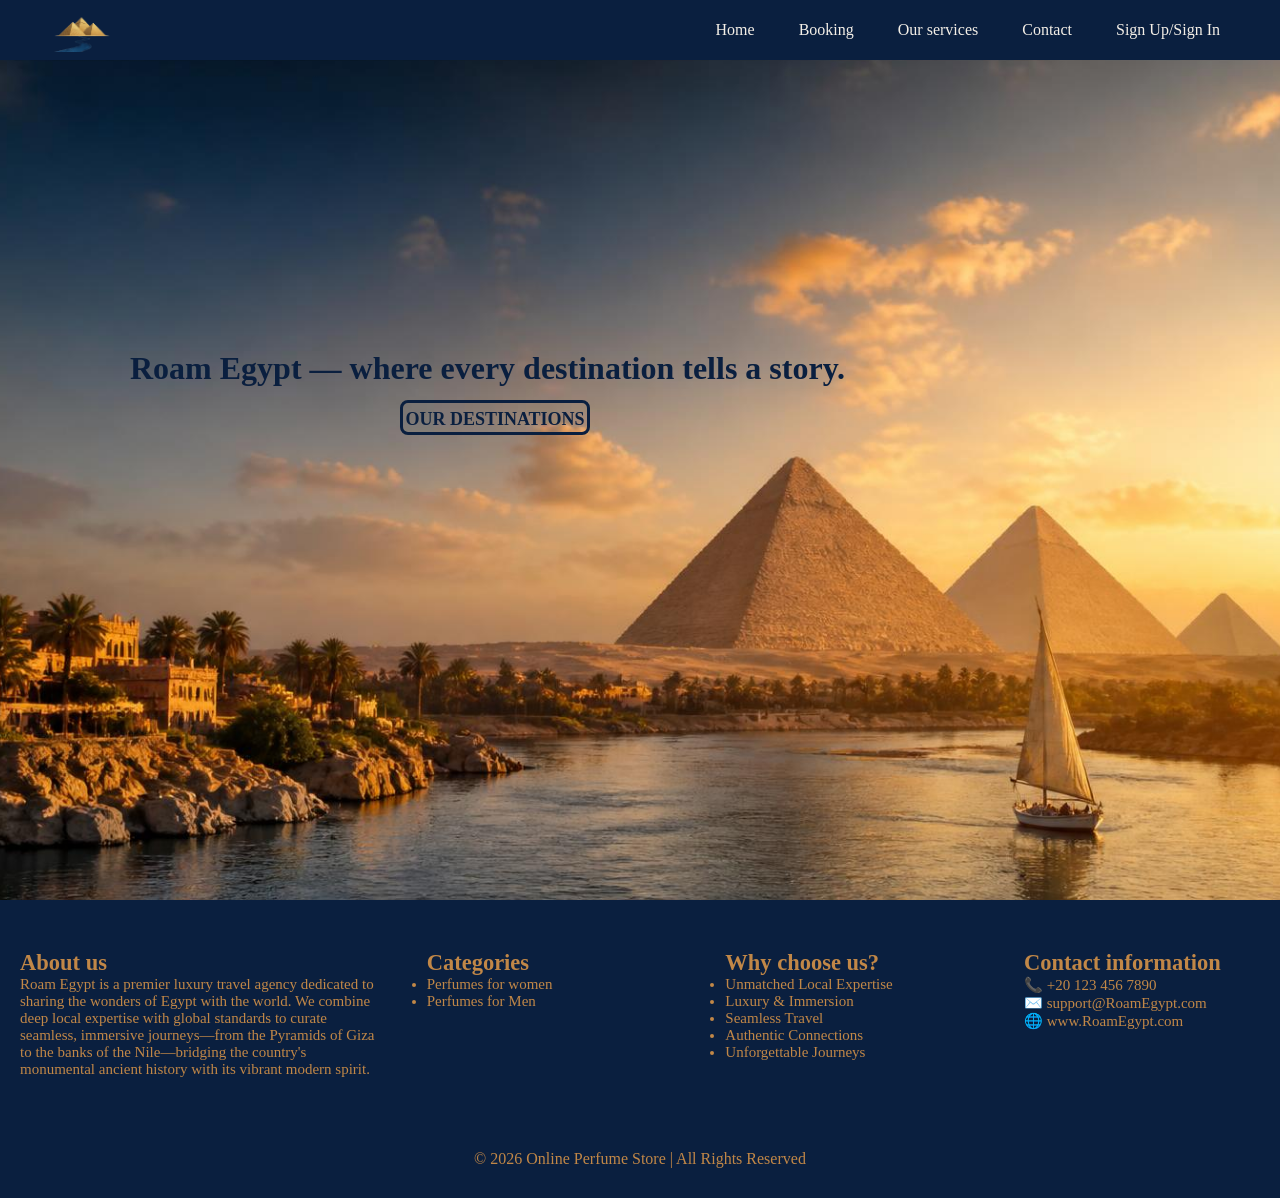
==== index.html @ 8ae3bf94 "Added the home page files,  login page files" ====
<!DOCTYPE html>
<html lang="en">

<head>
    <meta charset="UTF-8">
    <meta name="viewport" content="width=device-width, initial-scale=1.0">
    <title>Document</title>
    <link rel="stylesheet" href="style/home.css">
</head>

<body>
    <header>
        <nav>
            <div class="logo_container"> <img src="homephotos/transparent_logo-removebg-preview.png"> </div>
            <div class="nav_links">
            <a href="#">Home</a>
            <a href="#">Booking</a>
            <a href="#">Our services</a>
            <a href="#" class="active">Contact</a>
            <a href="#">Sign Up/Sign In</a>
            </div>
        </nav>
    </header>
    <div id="hero">
        <div class="hero_heading">
            <h1>Roam Egypt — where every destination tells a story.</h1>
        </div>


        <a href="destination.html" class="hero_button">
            OUR DESTINATIONS
        </a>

    </div>


    <footer>
        <div class="container">

            <div class="section-about">
                <h2 id="about">About us</h2>
                <p>Roam Egypt is a premier luxury travel agency dedicated to sharing the wonders of Egypt with the world. We combine deep local expertise with global standards to curate seamless, immersive journeys—from the Pyramids of Giza to the banks of the Nile—bridging the country's monumental ancient history with its vibrant modern spirit.</p>
            </div>

            <div class="section">
                <h2>Categories</h2>
                <ul>
                    <li>Perfumes for women</li>
                    <li>Perfumes for Men</li>
                </ul>
            </div>

            <div class="section">
                <h2>Why choose us?</h2>
                <ul>
                    <li>Unmatched Local Expertise</li>
                    <li>Luxury & Immersion</li>
                    <li>Seamless Travel</li>
                    <li>Authentic Connections</li>
                    <li>Unforgettable Journeys</li>
                </ul>
            </div>
            <div class="section" id="contact">
                <h2>Contact information</h2>
                <ul>
                    <p>📞 +20 123 456 7890</p>
                    <p>✉️ support@RoamEgypt.com</p>
                    <p>🌐 www.RoamEgypt.com</p>
                </ul>
            </div>

        </div>
        <div class="bottom">
            <p>© 2026 Online Perfume Store | All Rights Reserved</p>
        </div>
    </footer>

</body>

</html>
---- style/home.css ----
* {
    margin: 0;
    padding: 0;
    box-sizing: border-box;
    font-family: 'Times New Roman', Times, serif;
}

nav {
    background: #0A1F3F;
    padding: 16px 40px;
    display: flex;
    justify-content: space-between;
    align-items: center;
    gap: 40px;
    position: absolute;
    width: 100%;
    z-index: 1000;
    height: 60px;
}

nav a {
    color: #f4efe7;
    text-decoration: none;
    font-size: 1rem;
    padding: 8px 20px;
    border-radius: 20px;
    transition: all .25s ease;
}


nav a:hover {
    background: #C18747;
    color: #0A1F3F;
}

.logo_container{
    height: 50px;
    width: auto;
    overflow: hidden;
}

.logo_container img{
    width: 90%;
    height: 100%;
    object-fit: contain;
}

#hero {
    position: relative;
    width: 100%;
    height: 100vh;
    background-image: url("../homephotos/hero\ image.jpg");
    background-size: cover;
    background-position: center;
    background-repeat: no-repeat;
}

.hero_button {
    display: inline-block;
    position: absolute;
    height: 35px;
    width: 190px;
    background-color: transparent;
    color: #0A1F3F;
    text-align: center;
    padding-top: 6px;
    border-radius: 8px;
    top: 400px;
    left: 400px;
    border: #0A1F3F;
    border-style: solid;
    font-size: large;
    font-weight:bold ;
    text-decoration: none;
}

.hero_heading {
    position: absolute;
    color: #0A1F3F;
    top: 350px;
    left: 130px;
}

footer {

    padding-top: 50px;
    padding-bottom: 30px;
    background-color:#0A1F3F;
    color:#C18747;
}

.container {
    display: flex;
    justify-content: space-between;
    height: 180px;
}

.section {
    width: 20%;
    font-size: 15px;
}

.section-about {
    width: 30%;
    padding-left: 20px;
    font-size: 15px;
}

.bottom {
    padding-top: 20px;
    text-align: center;
}
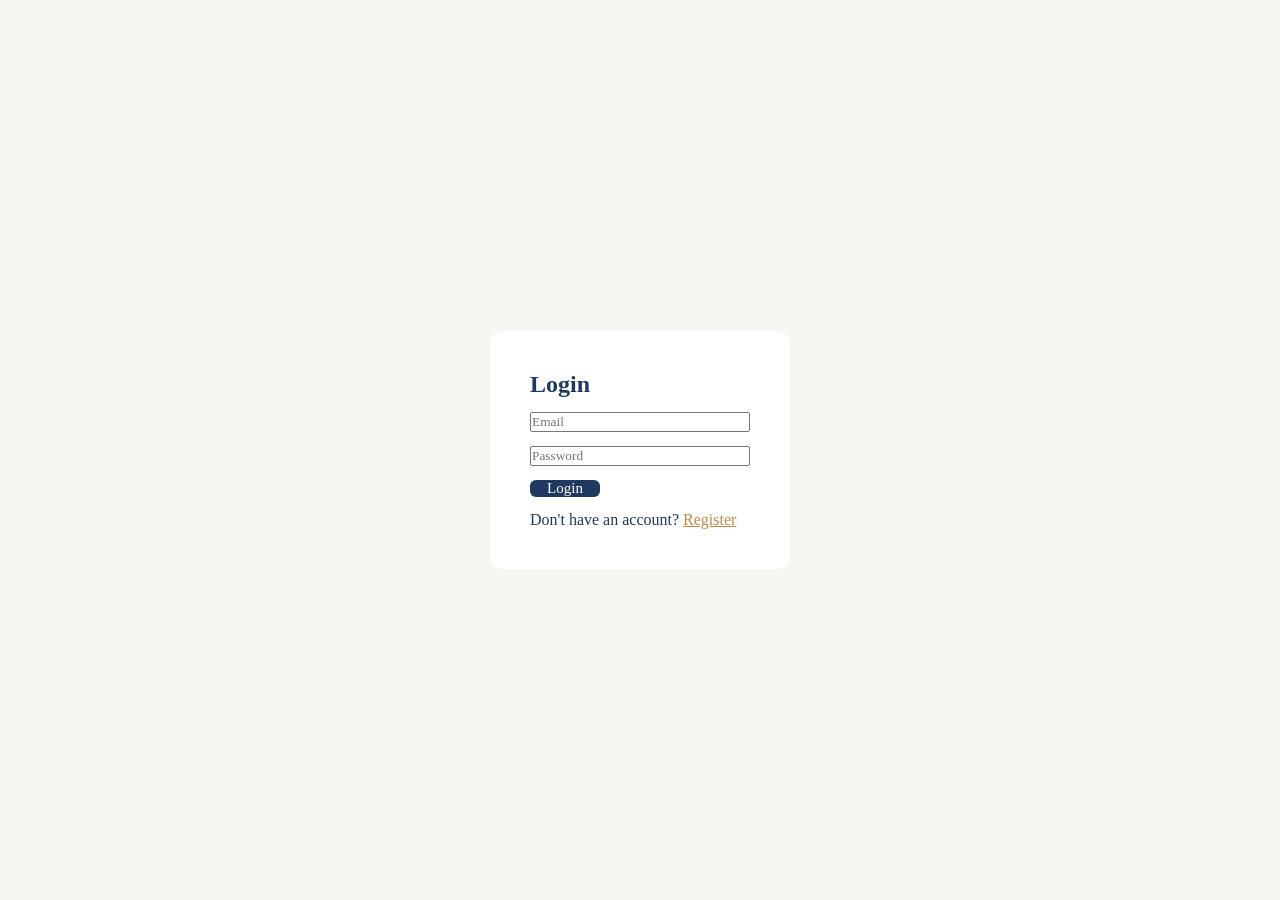
==== commit 785342fd: "upadate: Admin role, Authentication" ====
--- a/index.html
+++ b/index.html
@@ -4,77 +4,41 @@
 <head>
     <meta charset="UTF-8">
     <meta name="viewport" content="width=device-width, initial-scale=1.0">
-    <title>Document</title>
-    <link rel="stylesheet" href="style/home.css">
+    <title>Login / Register</title>
+    <link rel="stylesheet" href="style/login.css">
+
 </head>
 
 <body>
-    <header>
-        <nav>
-            <div class="logo_container"> <img src="homephotos/transparent_logo-removebg-preview.png"> </div>
-            <div class="nav_links">
-            <a href="#">Home</a>
-            <a href="#">Booking</a>
-            <a href="#">Our services</a>
-            <a href="#" class="active">Contact</a>
-            <a href="#">Sign Up/Sign In</a>
-            </div>
-        </nav>
-    </header>
-    <div id="hero">
-        <div class="hero_heading">
-            <h1>Roam Egypt — where every destination tells a story.</h1>
+    <div id="overlay">
+        <div id="pop-up">
+            <span id="popup-text"> </span>
+            <button id="close-popup">OK</button>
         </div>
-
-
-        <a href="destination.html" class="hero_button">
-            OUR DESTINATIONS
-        </a>
-
     </div>
 
 
-    <footer>
-        <div class="container">
+    <div class="auth-container">
 
-            <div class="section-about">
-                <h2 id="about">About us</h2>
-                <p>Roam Egypt is a premier luxury travel agency dedicated to sharing the wonders of Egypt with the world. We combine deep local expertise with global standards to curate seamless, immersive journeys—from the Pyramids of Giza to the banks of the Nile—bridging the country's monumental ancient history with its vibrant modern spirit.</p>
-            </div>
+        <form id="loginForm" class="auth-form active">
+            <h2>Login</h2>
+            <input type="email" id="loginEmail" placeholder="Email">
+            <input type="password" id="loginPassword" placeholder="Password">
+            <button type="submit">Login</button>
+            <p>Don't have an account? <span id="showRegister">Register</span></p>
+        </form>
 
-            <div class="section">
-                <h2>Categories</h2>
-                <ul>
-                    <li>Perfumes for women</li>
-                    <li>Perfumes for Men</li>
-                </ul>
-            </div>
+        <form id="registerForm" class="auth-form">
+            <h2>Register</h2>
+            <input type="text" id="registerName" placeholder="Name">
+            <input type="email" id="registerEmail" placeholder="Email">
+            <input type="password" id="registerPassword" placeholder="Password">
+            <button type="submit">Register</button>
+            <p>Already have an account? <span id="showLogin">Login</span></p>
+        </form>
 
-            <div class="section">
-                <h2>Why choose us?</h2>
-                <ul>
-                    <li>Unmatched Local Expertise</li>
-                    <li>Luxury & Immersion</li>
-                    <li>Seamless Travel</li>
-                    <li>Authentic Connections</li>
-                    <li>Unforgettable Journeys</li>
-                </ul>
-            </div>
-            <div class="section" id="contact">
-                <h2>Contact information</h2>
-                <ul>
-                    <p>📞 +20 123 456 7890</p>
-                    <p>✉️ support@RoamEgypt.com</p>
-                    <p>🌐 www.RoamEgypt.com</p>
-                </ul>
-            </div>
-
-        </div>
-        <div class="bottom">
-            <p>© 2026 Online Perfume Store | All Rights Reserved</p>
-        </div>
-    </footer>
-
+    </div>
+    <script src="login.js"></script>
 </body>
 
 </html>
--- a/style/login.css
+++ b/style/login.css
@@ -0,0 +1,89 @@
+* {
+    margin: 0;
+    padding: 0;
+    box-sizing: border-box;
+    font-family: 'Times New Roman', Times, serif;
+}
+
+body {
+    display: flex;
+    justify-content: center;
+    align-items: center;
+    color: #1f3960;
+    background-color: rgb(247, 245, 242);
+    min-height: 100vh;
+}
+
+#overlay {
+    display: none;
+    position: fixed;
+    /*above everything like a sticky note: doesn't affect other elements' layout, floats independently*/
+    top: 0;
+    left: 0;
+    width: 100%;
+    height: 100%;
+    background: rgba(0, 0, 0, 0.5);
+    justify-content: center;
+    align-items: center;
+    z-index: 999;
+}
+
+#overlay.show {
+    display: flex;
+}
+
+#pop-up {
+    border-radius: 8px;
+    border: solid 1px #1f3960;
+    background-color: #fae9d5;
+    padding: 30px;
+    text-align: center;
+    font-size: medium;
+}
+
+#close-popup {
+    display: block;
+    width: fit-content;
+    margin: 10px auto 0;
+    margin-top: 20px;
+    cursor: pointer;
+    padding: 1px 4px;
+    background-color: #C18747;
+    color: #1f3960;
+    border: solid 1px ;
+    border-radius: 6px;
+}
+
+.auth-container {
+    background: white;
+    width: 300px;
+    padding: 40px;
+    border-radius: 12px;
+}
+
+.auth-form {
+    display: none;
+    flex-direction: column;
+    gap: 14px;
+}
+
+.auth-form.active {
+    display: flex;
+}
+
+
+.auth-form button {
+    border-radius: 6px;
+    border: none;
+    cursor: pointer;
+    background-color: #1f3960;
+    color: white;
+    width: 70px;
+    font-size: 15px;
+}
+
+.auth-form span {
+    color: #C18747;
+    cursor: pointer;
+    text-decoration: underline;
+}
